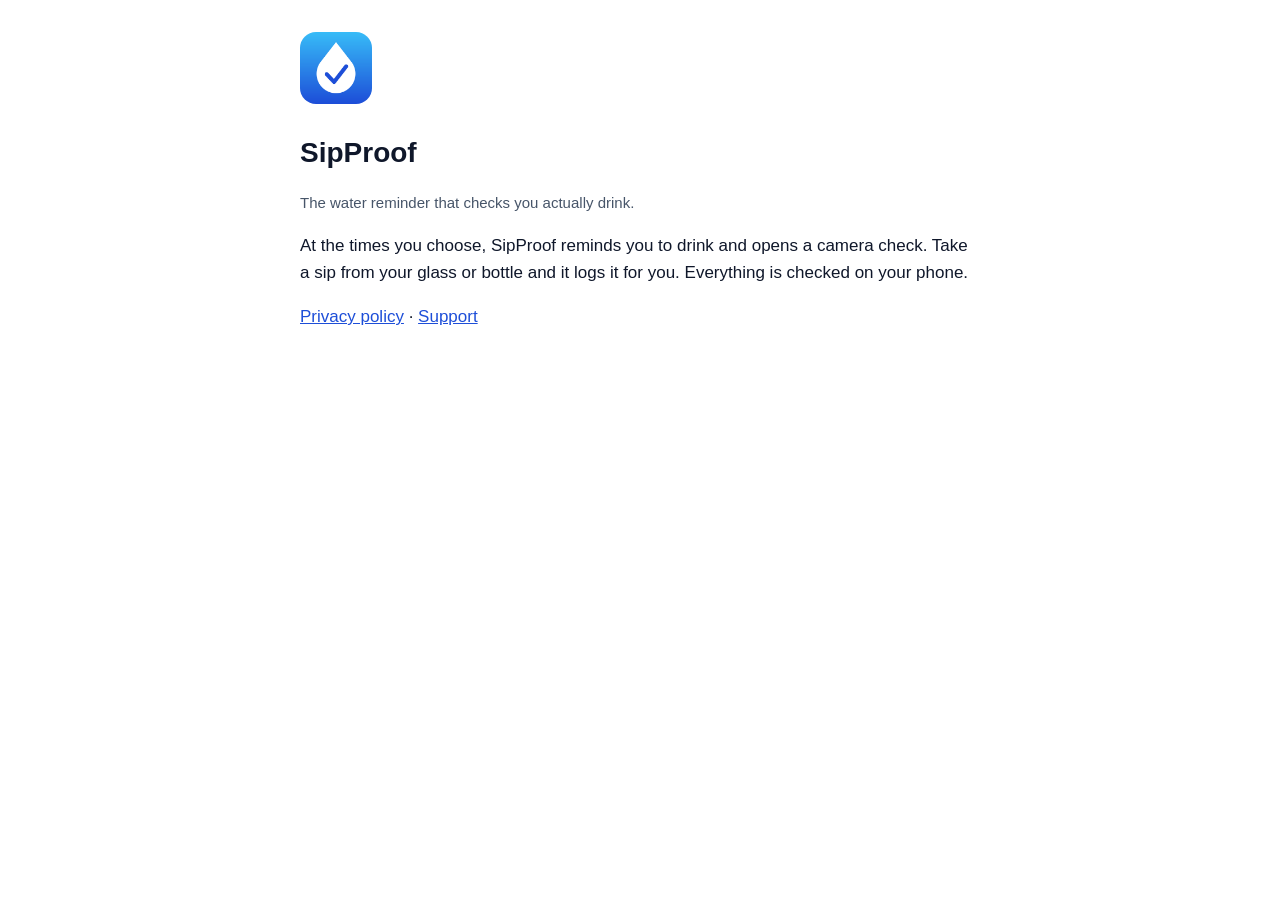
==== docs/index.html @ ff40f821 "Make version 1 App Store ready as SipProof - App icon and accent color asset catalog - Display name " ====
<!doctype html>
<html lang="en">
<head>
<meta charset="utf-8">
<meta name="viewport" content="width=device-width, initial-scale=1">
<title>SipProof: Water Reminder</title>
<link rel="stylesheet" href="style.css">
</head>
<body>
<main>
<img class="icon" src="icon.png" alt="SipProof icon">
<h1>SipProof</h1>
<p class="muted">The water reminder that checks you actually drink.</p>
<p>At the times you choose, SipProof reminds you to drink and opens a camera check. Take a sip from your glass or bottle and it logs it for you. Everything is checked on your phone.</p>
<p><a href="privacy.html">Privacy policy</a> · <a href="support.html">Support</a></p>
</main>
</body>
</html>
---- docs/style.css ----
:root { --bg: #ffffff; --text: #0f172a; --muted: #475569; --accent: #1d4ed8; }
@media (prefers-color-scheme: dark) { :root { --bg: #0b1220; --text: #e2e8f0; --muted: #94a3b8; --accent: #60a5fa; } }
body { background: var(--bg); color: var(--text); font: 17px/1.6 -apple-system, BlinkMacSystemFont, "Segoe UI", sans-serif; margin: 0; padding: 32px 16px; }
main { max-width: 680px; margin: 0 auto; }
h1 { font-size: 28px; margin-bottom: 4px; }
h2 { font-size: 20px; margin-top: 32px; }
p, li { color: var(--text); }
.muted { color: var(--muted); font-size: 15px; }
a { color: var(--accent); }
img.icon { width: 72px; height: 72px; border-radius: 16px; }
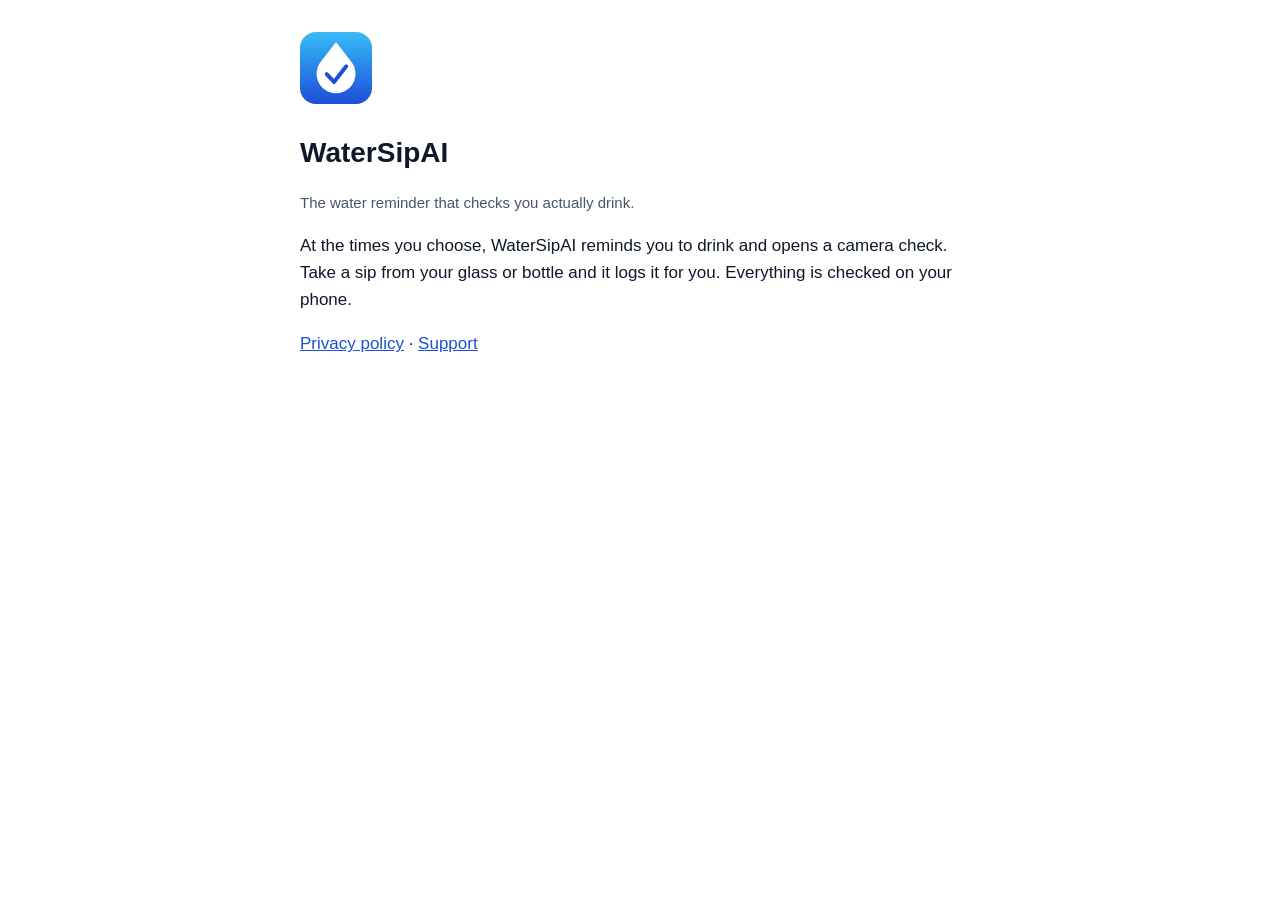
==== commit b7d8c864: "Rename app to WaterSipAI Co-Authored-By: Claude Opus 5.5 (1M context) <noreply@anthropic.com> Claude" ====
--- a/docs/index.html
+++ b/docs/index.html
@@ -3,15 +3,15 @@
 <head>
 <meta charset="utf-8">
 <meta name="viewport" content="width=device-width, initial-scale=1">
-<title>SipProof: Water Reminder</title>
+<title>WaterSipAI: Water Reminder</title>
 <link rel="stylesheet" href="style.css">
 </head>
 <body>
 <main>
-<img class="icon" src="icon.png" alt="SipProof icon">
-<h1>SipProof</h1>
+<img class="icon" src="icon.png" alt="WaterSipAI icon">
+<h1>WaterSipAI</h1>
 <p class="muted">The water reminder that checks you actually drink.</p>
-<p>At the times you choose, SipProof reminds you to drink and opens a camera check. Take a sip from your glass or bottle and it logs it for you. Everything is checked on your phone.</p>
+<p>At the times you choose, WaterSipAI reminds you to drink and opens a camera check. Take a sip from your glass or bottle and it logs it for you. Everything is checked on your phone.</p>
 <p><a href="privacy.html">Privacy policy</a> · <a href="support.html">Support</a></p>
 </main>
 </body>
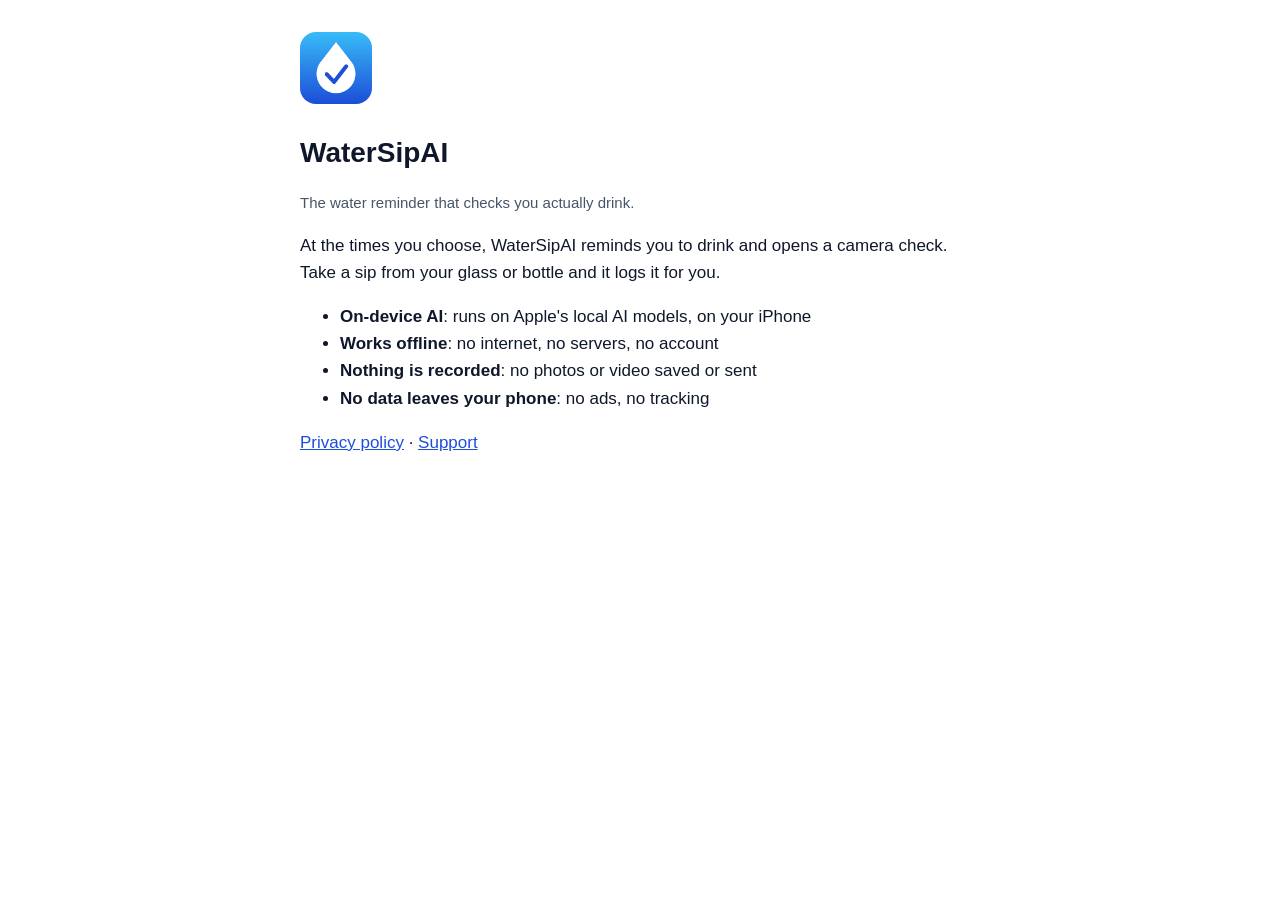
==== commit 5eb3c027: "Learn from feedback on the phone, and put the privacy promise everywhere - After a pass: "Did you ju" ====
--- a/docs/index.html
+++ b/docs/index.html
@@ -11,7 +11,13 @@
 <img class="icon" src="icon.png" alt="WaterSipAI icon">
 <h1>WaterSipAI</h1>
 <p class="muted">The water reminder that checks you actually drink.</p>
-<p>At the times you choose, WaterSipAI reminds you to drink and opens a camera check. Take a sip from your glass or bottle and it logs it for you. Everything is checked on your phone.</p>
+<p>At the times you choose, WaterSipAI reminds you to drink and opens a camera check. Take a sip from your glass or bottle and it logs it for you.</p>
+<ul>
+<li><strong>On-device AI</strong>: runs on Apple's local AI models, on your iPhone</li>
+<li><strong>Works offline</strong>: no internet, no servers, no account</li>
+<li><strong>Nothing is recorded</strong>: no photos or video saved or sent</li>
+<li><strong>No data leaves your phone</strong>: no ads, no tracking</li>
+</ul>
 <p><a href="privacy.html">Privacy policy</a> · <a href="support.html">Support</a></p>
 </main>
 </body>
